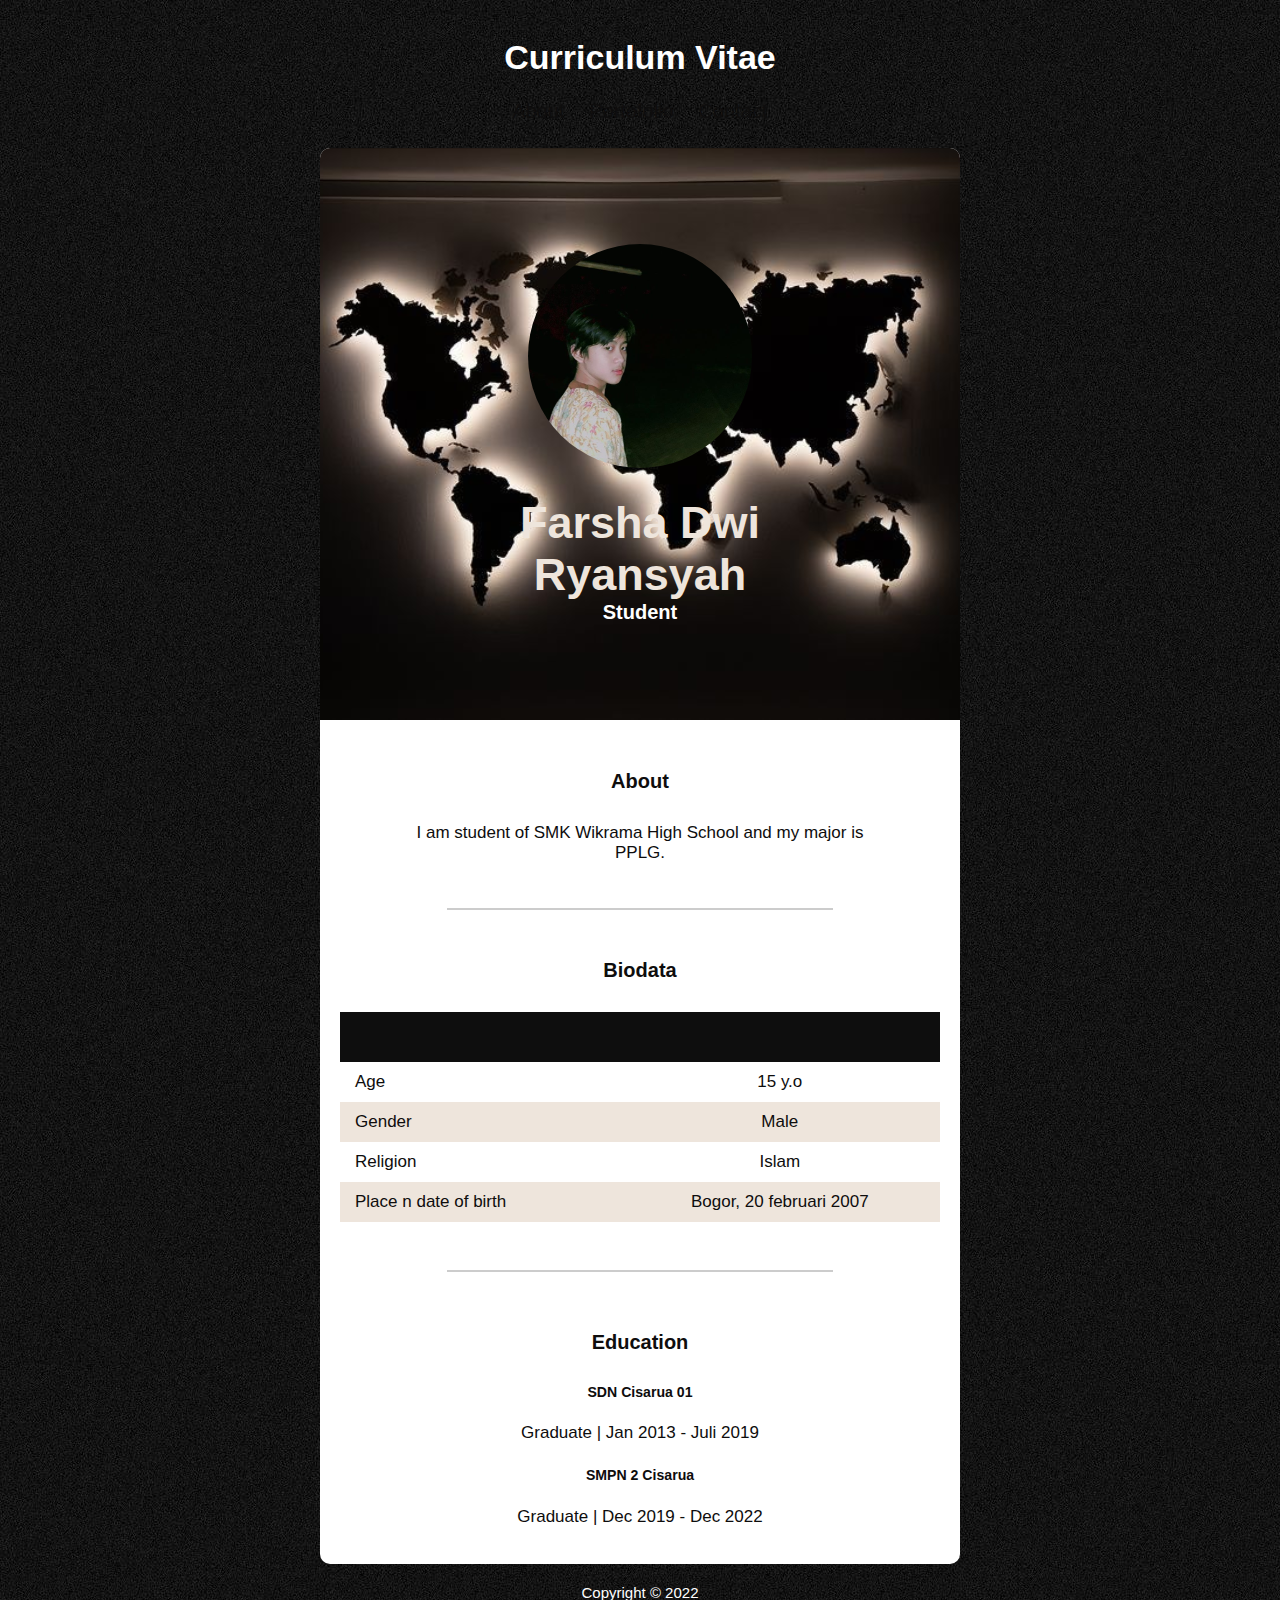
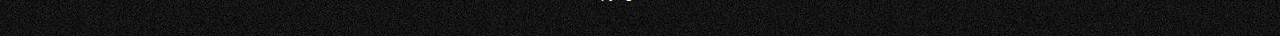
==== index.html @ d06f7b77 "fasya" ====
<!DOCTYPE html>
<html>
<head>
<meta charset="utf-8">
<title>CV - Farsha</title>
<link rel="stylesheet" type="text/css" href="style.css">
</head>
<body>
<div class="container">
<!-- Judul Halaman -->
<h1>Curriculum Vitae</h1>
<!-- Navbar -->
<div class="navbar">
<ul type="square" class="list-nav">
<li><a href="index.html" class="active">About</a></li>
<li><a href="portofolio.html">Portofolio</a></li>
<li><a href="contact.html">Contact</a></li>
</ul>

</div>
<!-- Konten -->
<div class="content">
<!-- Profil -->
<div id="content-img">
<div class="content1">
<img src="img/123624300_210289654028808_4324087806568923472_n.jpg">
<h2 class="content-header">Farsha Dwi Ryansyah</h2>
<p class="content-text">
<b>Student</b>
</p>
</div>
</div>
<!-- Deskripsi Singkat -->
<section class="section section-small">
<h2 class="section-header">About</h2>
<p>I am student of SMK Wikrama High School and my major is PPLG.</p>
</section>
<hr>
<!-- Table -->
<section class="section">
<h2 class="section-header">Biodata</h2>
<div class="responsive-table">
<table>
<tr class="tr-header">
<th>&nbsp;</th>
<th></th>
</tr>
<tr>
<td class="text-left">Age</td>
<td>15 y.o</td>
</tr>
<tr>
<td class="text-left">Gender</td>
<td>Male</td>
</tr>
<tr>
<td class="text-left">Religion</td>
<td>Islam</td>
</tr>
<tr>
<td class="text-left">Place n date of birth</td>
<td>Bogor, 20 februari 2007</td>
</tr>
</table>
</div>
</section>
<hr>
<!-- List Pendidikan -->
<section class="section section-small">
    <h2 class="section-header">Education</h2>
    <h5>SDN Cisarua 01</h5>
    <p>Graduate | Jan 2013 - Juli 2019</p>
    <h5>SMPN 2 Cisarua</h5>
    <p>Graduate | Dec 2019 - Dec 2022</p>
    </section>
    </div>
    <footer>
        <p class="footer-text">Copyright &copy; 2022</p>
</footer>
</div>
</body>
</html>
---- style.css ----
body {
    background-color: #0e0e0e;
    background: url(img/background.jpg) ;
    color: #fff;
    font-family: "Open Sans", Arial;
    font-size: 17px;
    padding: 15px;
    margin: 0;
    }
    .container {
    max-width: 640px;
    margin-left: auto;
    margin-right: auto;
    color: #fff;
}
h1 { text-align: center; }

.navbar {
text-align: center;
margin-bottom: 25px;
color: #fff;

}
.list-nav {
padding: 0;
margin: 0;
color: white;
}
.list-nav li {
display: inline-block;
list-style: none;
margin-left: 10px;
margin-right: 10px;
}
.list-nav a { 
    font-size: 20px; 
}

.list-nav li a.active { 
   color: #0e0d0d;
 }
a:hover { 
    color: #0e0d0d;
 }
a {
color: #0e0d0d;
text-decoration:none;
}
.content {
background-color: #ffffff;
border-radius: 10px;
}
.content-header{ 
    margin-bottom: 0;
    color: #eee5dc;
 }
.content-text {
font-size: 20px;
color: #fff;;
margin: 0;
}
#content-img {
background-image: url(img/Пин\ от\ пользователя\ Ain\ Ridzuan00\ на\ доске\ wallpaper\ в\ 2022\ г\ _\ Обои\ для\ нотбука\,\ Карта\,\ Обои\ искусство.jpg);
background-position: center;
background-size: cover;
min-height: 400px;
text-align: center;
border-top-left-radius: 10px;
border-top-right-radius: 10px;
}
#content-img img {
max-width: 50%;
margin-bottom: -15px;
border-radius: 50%;
}
.content1 {
padding: 15%;


font-size: 30px;
}
.section {
padding-top: 10px;
padding-left: 20px;
padding-right: 20px;
padding-bottom: 20px;
color: #0e0d0d;
}
.section-small {
max-width: 490px;
margin-left: auto;
margin-right: auto;
padding-top: 20px;
text-align: center;
}
.section-header {
color: #0e0d0d;
text-align: center;
font-size: 20px;
margin-top: 30px;
margin-bottom: 30px;
}
hr {
width: 60%;
border: 0.5px solid #ccc;
}
table {
width: 100%;
border-spacing: 0;
padding-bottom: 20px;
}
th {
color: #0e0d0d;
font-weight: 400;
font-size: 1.2rem;
padding-left: 15px;
padding-right: 15px;
}
td {
text-align: center;
padding: 10px 15px;
}
.text-left { text-align: left; }
tr:nth-child(odd) { background-color: #eee5dc; }
tr.tr-header {
background-color: #0e0e0e;
height: 50px;
}
.footer-text {

font-size: 15px;
margin-top: 20px;
margin-bottom: 20px;
text-align: center;
}
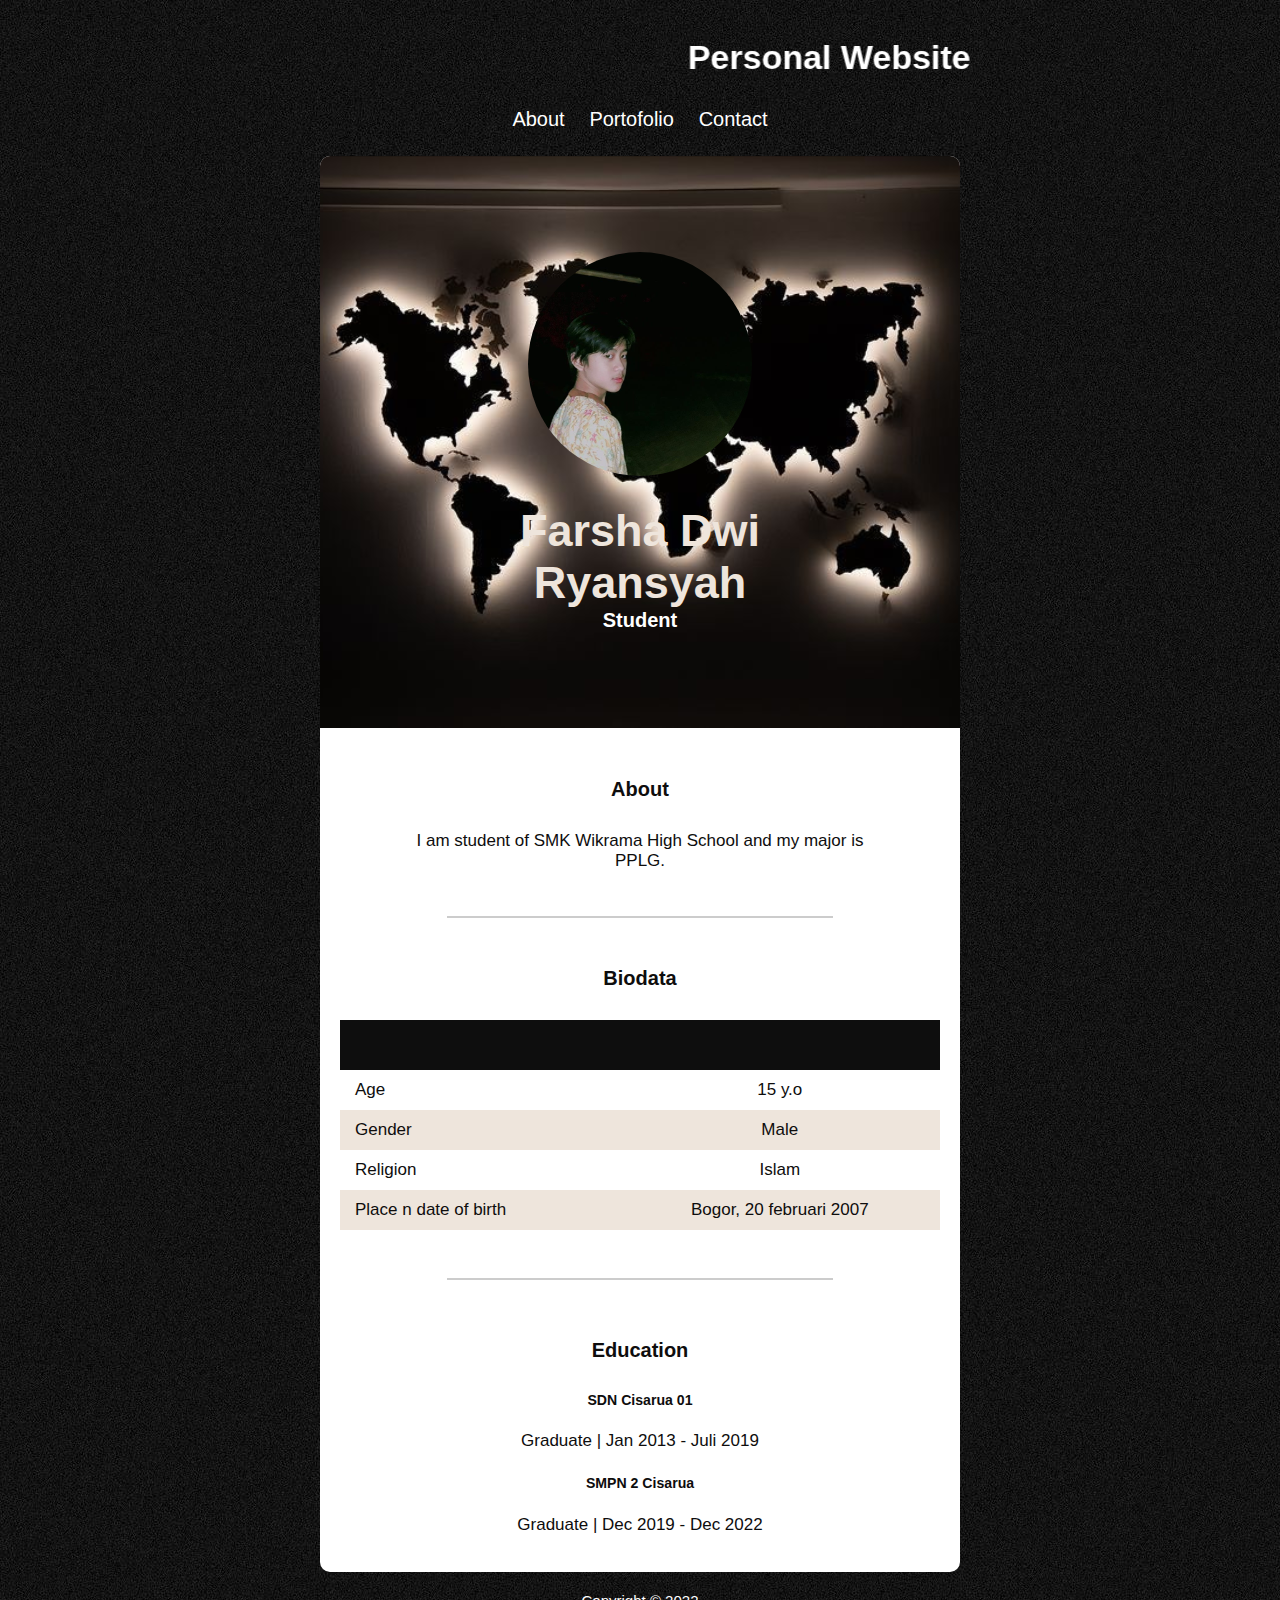
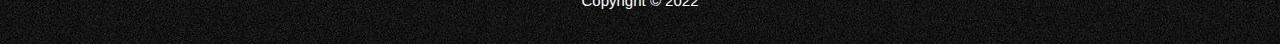
==== commit 1d5fdcd6: "Add files via upload" ====
--- a/index.html
+++ b/index.html
@@ -1,82 +1,82 @@
-<!DOCTYPE html>
-<html>
-<head>
-<meta charset="utf-8">
-<title>CV - Farsha</title>
-<link rel="stylesheet" type="text/css" href="style.css">
-</head>
-<body>
-<div class="container">
-<!-- Judul Halaman -->
-<h1>Curriculum Vitae</h1>
-<!-- Navbar -->
-<div class="navbar">
-<ul type="square" class="list-nav">
-<li><a href="index.html" class="active">About</a></li>
-<li><a href="portofolio.html">Portofolio</a></li>
-<li><a href="contact.html">Contact</a></li>
-</ul>
-
-</div>
-<!-- Konten -->
-<div class="content">
-<!-- Profil -->
-<div id="content-img">
-<div class="content1">
-<img src="img/123624300_210289654028808_4324087806568923472_n.jpg">
-<h2 class="content-header">Farsha Dwi Ryansyah</h2>
-<p class="content-text">
-<b>Student</b>
-</p>
-</div>
-</div>
-<!-- Deskripsi Singkat -->
-<section class="section section-small">
-<h2 class="section-header">About</h2>
-<p>I am student of SMK Wikrama High School and my major is PPLG.</p>
-</section>
-<hr>
-<!-- Table -->
-<section class="section">
-<h2 class="section-header">Biodata</h2>
-<div class="responsive-table">
-<table>
-<tr class="tr-header">
-<th>&nbsp;</th>
-<th></th>
-</tr>
-<tr>
-<td class="text-left">Age</td>
-<td>15 y.o</td>
-</tr>
-<tr>
-<td class="text-left">Gender</td>
-<td>Male</td>
-</tr>
-<tr>
-<td class="text-left">Religion</td>
-<td>Islam</td>
-</tr>
-<tr>
-<td class="text-left">Place n date of birth</td>
-<td>Bogor, 20 februari 2007</td>
-</tr>
-</table>
-</div>
-</section>
-<hr>
-<!-- List Pendidikan -->
-<section class="section section-small">
-    <h2 class="section-header">Education</h2>
-    <h5>SDN Cisarua 01</h5>
-    <p>Graduate | Jan 2013 - Juli 2019</p>
-    <h5>SMPN 2 Cisarua</h5>
-    <p>Graduate | Dec 2019 - Dec 2022</p>
-    </section>
-    </div>
-    <footer>
-        <p class="footer-text">Copyright &copy; 2022</p>
-</footer>
-</div>
-</body>
-</html>
+<!DOCTYPE html>
+<html>
+<head>
+<meta charset="utf-8">
+<title>CV - Farsha</title>
+<link rel="stylesheet" type="text/css" href="style.css">
+</head>
+<body>
+<div class="container">
+<!-- Judul Halaman -->
+<h1><marquee behavior="alternate" width="700">Personal Website</marquee><br></h1>
+<!-- Navbar -->
+<div class="navbar">
+<ul type="square" class="list-nav">
+<li><a href="index.html">About</a></li>
+<li><a href="portofolio.html">Portofolio</a></li>
+<li><a href="contact.html">Contact</a></li>
+</ul>
+
+</div>
+<!-- Konten -->
+<div class="content">
+<!-- Profil -->
+<div id="content-img">
+<div class="content1">
+<img src="img/123624300_210289654028808_4324087806568923472_n.jpg">
+<h2 class="content-header">Farsha Dwi Ryansyah</h2>
+<p class="content-text">
+<b>Student</b>
+</p>
+</div>
+</div>
+<!-- Deskripsi Singkat -->
+<section class="section section-small">
+<h2 class="section-header">About</h2>
+<p>I am student of SMK Wikrama High School and my major is PPLG.</p>
+</section>
+<hr>
+<!-- Table -->
+<section class="section">
+<h2 class="section-header">Biodata</h2>
+<div class="responsive-table">
+<table>
+<tr class="tr-header">
+<th>&nbsp;</th>
+<th></th>
+</tr>
+<tr>
+<td class="text-left">Age</td>
+<td>15 y.o</td>
+</tr>
+<tr>
+<td class="text-left">Gender</td>
+<td>Male</td>
+</tr>
+<tr>
+<td class="text-left">Religion</td>
+<td>Islam</td>
+</tr>
+<tr>
+<td class="text-left">Place n date of birth</td>
+<td>Bogor, 20 februari 2007</td>
+</tr>
+</table>
+</div>
+</section>
+<hr>
+<!-- List Pendidikan -->
+<section class="section section-small">
+    <h2 class="section-header">Education</h2>
+    <h5>SDN Cisarua 01</h5>
+    <p>Graduate | Jan 2013 - Juli 2019</p>
+    <h5>SMPN 2 Cisarua</h5>
+    <p>Graduate | Dec 2019 - Dec 2022</p>
+    </section>
+    </div>
+    <footer>
+        <p class="footer-text">Copyright &copy; 2022</p>
+</footer>
+</div>
+</body>
+</html>
--- a/style.css
+++ b/style.css
@@ -1,135 +1,138 @@
-body {
-    background-color: #0e0e0e;
-    background: url(img/background.jpg) ;
-    color: #fff;
-    font-family: "Open Sans", Arial;
-    font-size: 17px;
-    padding: 15px;
-    margin: 0;
-    }
-    .container {
-    max-width: 640px;
-    margin-left: auto;
-    margin-right: auto;
-    color: #fff;
-}
-h1 { text-align: center; }
-
-.navbar {
-text-align: center;
-margin-bottom: 25px;
-color: #fff;
-
-}
-.list-nav {
-padding: 0;
-margin: 0;
-color: white;
-}
-.list-nav li {
-display: inline-block;
-list-style: none;
-margin-left: 10px;
-margin-right: 10px;
-}
-.list-nav a { 
-    font-size: 20px; 
-}
-
-.list-nav li a.active { 
-   color: #0e0d0d;
- }
-a:hover { 
-    color: #0e0d0d;
- }
-a {
-color: #0e0d0d;
-text-decoration:none;
-}
-.content {
-background-color: #ffffff;
-border-radius: 10px;
-}
-.content-header{ 
-    margin-bottom: 0;
-    color: #eee5dc;
- }
-.content-text {
-font-size: 20px;
-color: #fff;;
-margin: 0;
-}
-#content-img {
-background-image: url(img/Пин\ от\ пользователя\ Ain\ Ridzuan00\ на\ доске\ wallpaper\ в\ 2022\ г\ _\ Обои\ для\ нотбука\,\ Карта\,\ Обои\ искусство.jpg);
-background-position: center;
-background-size: cover;
-min-height: 400px;
-text-align: center;
-border-top-left-radius: 10px;
-border-top-right-radius: 10px;
-}
-#content-img img {
-max-width: 50%;
-margin-bottom: -15px;
-border-radius: 50%;
-}
-.content1 {
-padding: 15%;
-
-
-font-size: 30px;
-}
-.section {
-padding-top: 10px;
-padding-left: 20px;
-padding-right: 20px;
-padding-bottom: 20px;
-color: #0e0d0d;
-}
-.section-small {
-max-width: 490px;
-margin-left: auto;
-margin-right: auto;
-padding-top: 20px;
-text-align: center;
-}
-.section-header {
-color: #0e0d0d;
-text-align: center;
-font-size: 20px;
-margin-top: 30px;
-margin-bottom: 30px;
-}
-hr {
-width: 60%;
-border: 0.5px solid #ccc;
-}
-table {
-width: 100%;
-border-spacing: 0;
-padding-bottom: 20px;
-}
-th {
-color: #0e0d0d;
-font-weight: 400;
-font-size: 1.2rem;
-padding-left: 15px;
-padding-right: 15px;
-}
-td {
-text-align: center;
-padding: 10px 15px;
-}
-.text-left { text-align: left; }
-tr:nth-child(odd) { background-color: #eee5dc; }
-tr.tr-header {
-background-color: #0e0e0e;
-height: 50px;
-}
-.footer-text {
-
-font-size: 15px;
-margin-top: 20px;
-margin-bottom: 20px;
-text-align: center;
+body {
+    background-color: #0e0e0e;
+    background: url(img/background.jpg) ;
+    color: #fff;
+    font-family: "Open Sans", Arial;
+    font-size: 17px;
+    padding: 15px;
+    margin: 0;
+    }
+    .container {
+    max-width: 640px;
+    margin-left: auto;
+    margin-right: auto;
+    color: #fff;
+}
+h1 { text-align: center; }
+
+.navbar {
+text-align: center;
+margin-bottom: 25px;
+color: #fff;
+
+
+}
+.list-nav {
+padding: 0;
+margin: 0;
+color: white;
+}
+.list-nav li {
+display: inline-block;
+list-style: none;
+margin-left: 10px;
+margin-right: 10px;
+color: #fff;
+}
+.list-nav a { 
+    font-size: 20px;
+    color: #fff; 
+}
+
+.list-nav li a.active { 
+   color: #5a5050;
+ }
+a:hover { 
+    color: #0e0d0d;
+ }
+a {
+color: #0e0d0d;
+text-decoration:none;
+}
+.content {
+background-color: #ffffff;
+border-radius: 10px;
+}
+.content-header{ 
+    margin-bottom: 0;
+    color: #eee5dc;
+ }
+.content-text {
+font-size: 20px;
+color: #fff;;
+margin: 0;
+}
+#content-img {
+background-image: url(img/Пин\ от\ пользователя\ Ain\ Ridzuan00\ на\ доске\ wallpaper\ в\ 2022\ г\ _\ Обои\ для\ нотбука\,\ Карта\,\ Обои\ искусство.jpg);
+background-position: center;
+background-size: cover;
+min-height: 400px;
+text-align: center;
+border-top-left-radius: 10px;
+border-top-right-radius: 10px;
+}
+#content-img img {
+max-width: 50%;
+margin-bottom: -15px;
+border-radius: 50%;
+}
+.content1 {
+padding: 15%;
+
+
+font-size: 30px;
+}
+.section {
+padding-top: 10px;
+padding-left: 20px;
+padding-right: 20px;
+padding-bottom: 20px;
+color: #0e0d0d;
+}
+.section-small {
+max-width: 490px;
+margin-left: auto;
+margin-right: auto;
+padding-top: 20px;
+text-align: center;
+}
+.section-header {
+color: #0e0d0d;
+text-align: center;
+font-size: 20px;
+margin-top: 30px;
+margin-bottom: 30px;
+}
+hr {
+width: 60%;
+border: 0.5px solid #ccc;
+}
+table {
+width: 100%;
+border-spacing: 0;
+padding-bottom: 20px;
+}
+th {
+color: #0e0d0d;
+font-weight: 400;
+font-size: 1.2rem;
+padding-left: 15px;
+padding-right: 15px;
+}
+td {
+text-align: center;
+padding: 10px 15px;
+}
+.text-left { text-align: left; }
+tr:nth-child(odd) { background-color: #eee5dc; }
+tr.tr-header {
+background-color: #0e0e0e;
+height: 50px;
+}
+.footer-text {
+
+font-size: 15px;
+margin-top: 20px;
+margin-bottom: 20px;
+text-align: center;
 }